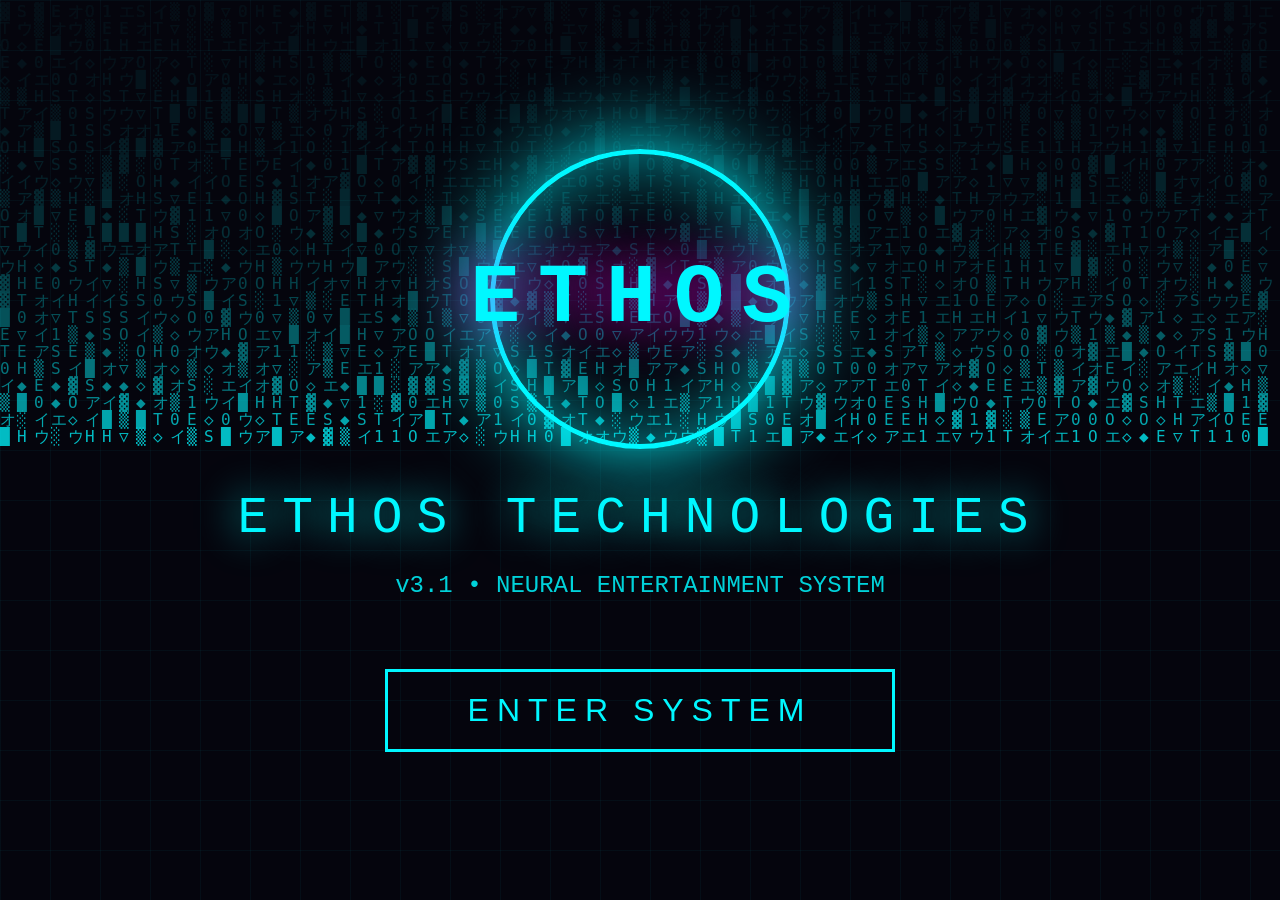
==== index.html @ ecdb27c0 "Add initial HTML structure for ETHOS Technologies" ====
<!DOCTYPE html>
<html lang="es">
<head>
<meta charset="UTF-8">
<meta name="viewport" content="width=device-width, initial-scale=1.0">
<title>ETHOS TECHNOLOGIES • NEON v3.1</title>
<link rel="icon" href="data:image/svg+xml,%3Csvg xmlns='http://www.w3.org/2000/svg' viewBox='0 0 100 100'%3E%3Ctext y='50%' x='50%' font-size='70' text-anchor='middle'%3E⚡%3C/text%3E%3C/svg%3E">
<style>
    :root { --neon-cyan: #00f7ff; --neon-pink: #ff00ff; --bg: #0a0a12; }
    * { margin:0; padding:0; box-sizing:border-box; }
    body {
        height: 100vh;
        background: var(--bg);
        color: var(--neon-cyan);
        font-family: 'Courier New', monospace;
        overflow: hidden;
        position: relative;
    }
    canvas#matrix { position: fixed; inset: 0; z-index: 1; opacity: 0.75; }
    .grid-bg {
        position: fixed; inset: 0; z-index: 2;
        background: linear-gradient(rgba(0,247,255,0.04) 1px, transparent 1px),
                    linear-gradient(90deg, rgba(0,247,255,0.04) 1px, transparent 1px);
        background-size: 50px 50px;
        animation: gridMove 28s linear infinite;
    }
    .center {
        position: absolute; inset: 0;
        display: flex; flex-direction: column;
        align-items: center; justify-content: center;
        z-index: 10; text-align: center;
    }
    .holo-logo {
        width: 300px; height: 300px;
        border: 5px solid var(--neon-cyan);
        border-radius: 50%;
        display: flex; align-items: center; justify-content: center;
        box-shadow: 0 0 90px var(--neon-cyan), inset 0 0 80px rgba(0,247,255,0.6);
        animation: holoPulse 3.5s ease-in-out infinite alternate;
    }
    .holo-logo::after {
        content: "ETHOS";
        font-size: 5.2rem; font-weight: 900; letter-spacing: 18px;
        text-shadow: 0 0 60px var(--neon-pink);
    }
    .enter-btn {
        margin-top: 70px; padding: 20px 80px; font-size: 2rem;
        background: transparent; border: 3px solid var(--neon-cyan);
        color: var(--neon-cyan); cursor: pointer; letter-spacing: 8px;
        transition: all 0.4s;
    }
    .enter-btn:hover {
        background: var(--neon-pink); color: #000;
        box-shadow: 0 0 60px var(--neon-pink); transform: scale(1.08);
    }
    @keyframes holoPulse { to { box-shadow: 0 0 120px var(--neon-cyan), 0 0 180px var(--neon-pink); } }
    @keyframes gridMove { to { background-position: 50px 50px; } }
</style>
</head>
<body>
<canvas id="matrix"></canvas>
<div class="grid-bg"></div>

<div class="center">
    <div class="holo-logo"></div>
    <div style="margin-top:40px; font-size:3.2rem; letter-spacing:14px; text-shadow:0 0 40px var(--neon-cyan);">ETHOS TECHNOLOGIES</div>
    <div style="margin-top:25px; font-size:1.5rem; opacity:0.85;">v3.1 • NEURAL ENTERTAINMENT SYSTEM</div>
    <button class="enter-btn" onclick="window.location.href='ethos.html'">ENTER SYSTEM</button>
</div>

<script>
const canvas = document.getElementById('matrix');
const ctx = canvas.getContext('2d');
let w, h;
function resize() { w = canvas.width = window.innerWidth; h = canvas.height = window.innerHeight; }
resize(); window.addEventListener('resize', resize);

const chars = "01アイウエオETHOS▓▒░█◆◇▽";
let drops = Array(Math.floor(w/17)).fill(1);

function draw() {
    ctx.fillStyle = 'rgba(10,10,18,0.12)';
    ctx.fillRect(0, 0, w, h);
    ctx.fillStyle = '#00f7ff';
    ctx.font = '16px monospace';
    for (let i = 0; i < drops.length; i++) {
        ctx.fillText(chars[Math.floor(Math.random()*chars.length)], i*17, drops[i]*17);
        if (drops[i]*17 > h && Math.random() > 0.97) drops[i] = 0;
        drops[i]++;
    }
}
setInterval(draw, 45);
</script>
</body>
</html>
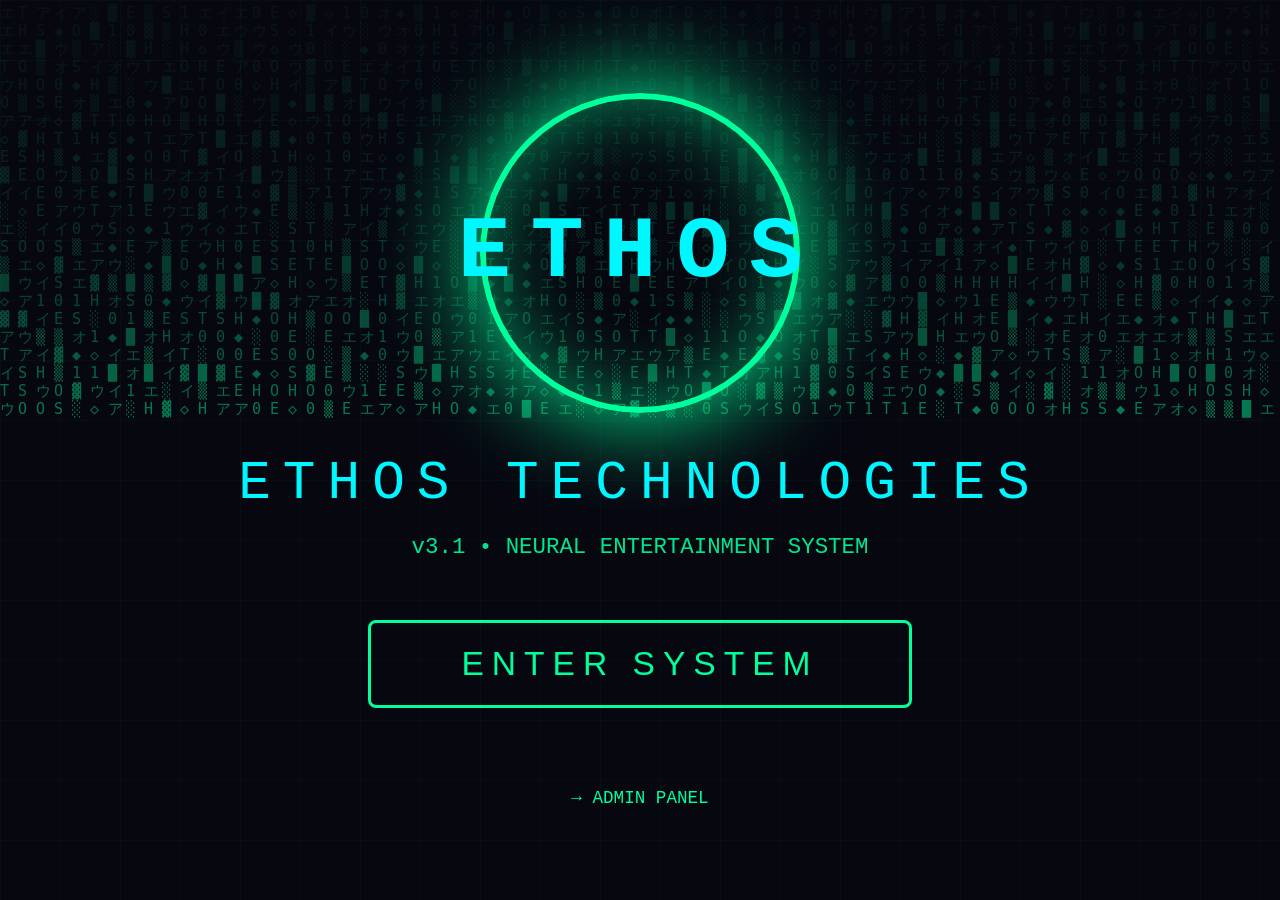
==== commit 3f2fa4ab: "Update styles and animations in index.html" ====
--- a/index.html
+++ b/index.html
@@ -6,23 +6,23 @@
 <title>ETHOS TECHNOLOGIES • NEON v3.1</title>
 <link rel="icon" href="data:image/svg+xml,%3Csvg xmlns='http://www.w3.org/2000/svg' viewBox='0 0 100 100'%3E%3Ctext y='50%' x='50%' font-size='70' text-anchor='middle'%3E⚡%3C/text%3E%3C/svg%3E">
 <style>
-    :root { --neon-cyan: #00f7ff; --neon-pink: #ff00ff; --bg: #0a0a12; }
+    :root { --neon-cyan: #00f7ff; --neon-green: #00ff9d; --bg: #0a0a12; }
     * { margin:0; padding:0; box-sizing:border-box; }
     body {
         height: 100vh;
         background: var(--bg);
-        color: var(--neon-cyan);
+        color: var(--neon-green);
         font-family: 'Courier New', monospace;
         overflow: hidden;
         position: relative;
     }
-    canvas#matrix { position: fixed; inset: 0; z-index: 1; opacity: 0.75; }
+    canvas#matrix { position: fixed; inset: 0; z-index: 1; opacity: 0.45; }
     .grid-bg {
         position: fixed; inset: 0; z-index: 2;
-        background: linear-gradient(rgba(0,247,255,0.04) 1px, transparent 1px),
-                    linear-gradient(90deg, rgba(0,247,255,0.04) 1px, transparent 1px);
-        background-size: 50px 50px;
-        animation: gridMove 28s linear infinite;
+        background: linear-gradient(rgba(0,255,157,0.03) 1px, transparent 1px),
+                    linear-gradient(90deg, rgba(0,255,157,0.03) 1px, transparent 1px);
+        background-size: 60px 60px;
+        animation: gridMove 40s linear infinite;
     }
     .center {
         position: absolute; inset: 0;
@@ -31,30 +31,32 @@
         z-index: 10; text-align: center;
     }
     .holo-logo {
-        width: 300px; height: 300px;
-        border: 5px solid var(--neon-cyan);
+        width: 320px; height: 320px;
+        border: 6px solid var(--neon-green);
         border-radius: 50%;
         display: flex; align-items: center; justify-content: center;
-        box-shadow: 0 0 90px var(--neon-cyan), inset 0 0 80px rgba(0,247,255,0.6);
-        animation: holoPulse 3.5s ease-in-out infinite alternate;
+        box-shadow: 0 0 100px var(--neon-green), inset 0 0 80px rgba(0,255,157,0.5);
+        animation: holoPulse 4s ease-in-out infinite alternate;
     }
     .holo-logo::after {
         content: "ETHOS";
-        font-size: 5.2rem; font-weight: 900; letter-spacing: 18px;
+        font-size: 5.5rem; font-weight: 900; letter-spacing: 20px;
+        color: var(--neon-cyan);
         text-shadow: 0 0 60px var(--neon-pink);
     }
     .enter-btn {
-        margin-top: 70px; padding: 20px 80px; font-size: 2rem;
-        background: transparent; border: 3px solid var(--neon-cyan);
-        color: var(--neon-cyan); cursor: pointer; letter-spacing: 8px;
+        margin-top: 60px; padding: 22px 90px; font-size: 2.1rem;
+        background: transparent; border: 3px solid var(--neon-green);
+        color: var(--neon-green); cursor: pointer; letter-spacing: 8px;
+        border-radius: 8px;
         transition: all 0.4s;
     }
     .enter-btn:hover {
         background: var(--neon-pink); color: #000;
-        box-shadow: 0 0 60px var(--neon-pink); transform: scale(1.08);
+        box-shadow: 0 0 60px var(--neon-pink); transform: scale(1.1);
     }
-    @keyframes holoPulse { to { box-shadow: 0 0 120px var(--neon-cyan), 0 0 180px var(--neon-pink); } }
-    @keyframes gridMove { to { background-position: 50px 50px; } }
+    @keyframes holoPulse { to { box-shadow: 0 0 130px var(--neon-green), 0 0 200px var(--neon-pink); } }
+    @keyframes gridMove { to { background-position: 60px 60px; } }
 </style>
 </head>
 <body>
@@ -63,9 +65,13 @@
 
 <div class="center">
     <div class="holo-logo"></div>
-    <div style="margin-top:40px; font-size:3.2rem; letter-spacing:14px; text-shadow:0 0 40px var(--neon-cyan);">ETHOS TECHNOLOGIES</div>
-    <div style="margin-top:25px; font-size:1.5rem; opacity:0.85;">v3.1 • NEURAL ENTERTAINMENT SYSTEM</div>
+    <div style="margin-top:40px; font-size:3.4rem; letter-spacing:12px; color:var(--neon-cyan);">ETHOS TECHNOLOGIES</div>
+    <div style="margin-top:20px; font-size:1.4rem; opacity:0.9;">v3.1 • NEURAL ENTERTAINMENT SYSTEM</div>
     <button class="enter-btn" onclick="window.location.href='ethos.html'">ENTER SYSTEM</button>
+    
+    <div style="margin-top:80px;">
+        <a href="admin.html" style="color:var(--neon-pink); text-decoration:none; font-size:1.1rem;">→ ADMIN PANEL</a>
+    </div>
 </div>
 
 <script>
@@ -75,21 +81,21 @@
 function resize() { w = canvas.width = window.innerWidth; h = canvas.height = window.innerHeight; }
 resize(); window.addEventListener('resize', resize);
 
-const chars = "01アイウエオETHOS▓▒░█◆◇▽";
-let drops = Array(Math.floor(w/17)).fill(1);
+const chars = "01アイウエオETHOS▓▒░█◆◇";
+let drops = Array(Math.floor(w/18)).fill(1);
 
 function draw() {
-    ctx.fillStyle = 'rgba(10,10,18,0.12)';
+    ctx.fillStyle = 'rgba(10,12,20,0.1)';
     ctx.fillRect(0, 0, w, h);
-    ctx.fillStyle = '#00f7ff';
-    ctx.font = '16px monospace';
+    ctx.fillStyle = '#00ff9d';
+    ctx.font = '15px monospace';
     for (let i = 0; i < drops.length; i++) {
-        ctx.fillText(chars[Math.floor(Math.random()*chars.length)], i*17, drops[i]*17);
-        if (drops[i]*17 > h && Math.random() > 0.97) drops[i] = 0;
+        ctx.fillText(chars[Math.floor(Math.random()*chars.length)], i*18, drops[i]*18);
+        if (drops[i]*18 > h && Math.random() > 0.975) drops[i] = 0;
         drops[i]++;
     }
 }
-setInterval(draw, 45);
+setInterval(draw, 50);
 </script>
 </body>
 </html>
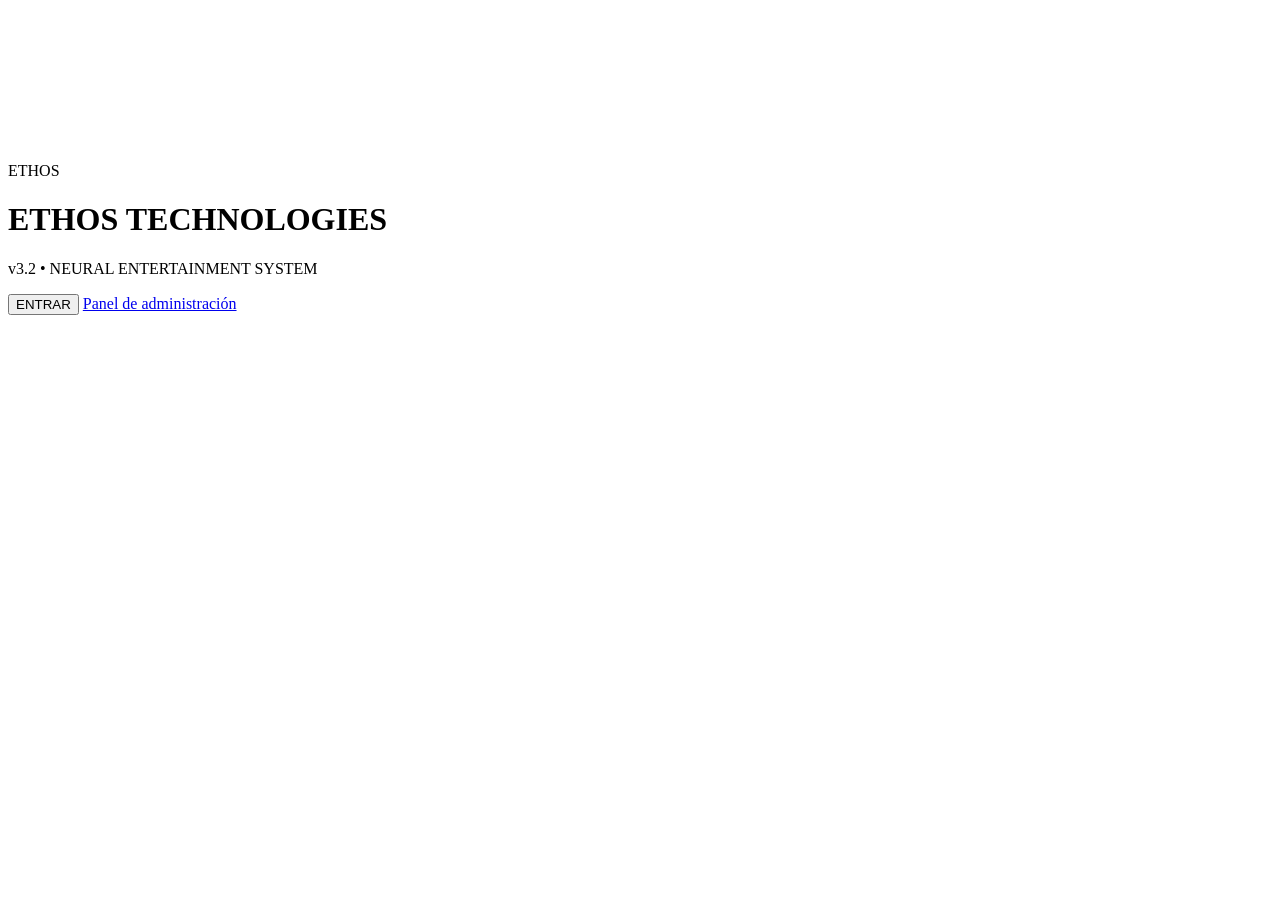
==== commit 9d43b006: "Add files via upload" ====
--- a/index.html
+++ b/index.html
@@ -3,99 +3,24 @@
 <head>
 <meta charset="UTF-8">
 <meta name="viewport" content="width=device-width, initial-scale=1.0">
-<title>ETHOS TECHNOLOGIES • NEON v3.1</title>
-<link rel="icon" href="data:image/svg+xml,%3Csvg xmlns='http://www.w3.org/2000/svg' viewBox='0 0 100 100'%3E%3Ctext y='50%' x='50%' font-size='70' text-anchor='middle'%3E⚡%3C/text%3E%3C/svg%3E">
-<style>
-    :root { --neon-cyan: #00f7ff; --neon-green: #00ff9d; --bg: #0a0a12; }
-    * { margin:0; padding:0; box-sizing:border-box; }
-    body {
-        height: 100vh;
-        background: var(--bg);
-        color: var(--neon-green);
-        font-family: 'Courier New', monospace;
-        overflow: hidden;
-        position: relative;
-    }
-    canvas#matrix { position: fixed; inset: 0; z-index: 1; opacity: 0.45; }
-    .grid-bg {
-        position: fixed; inset: 0; z-index: 2;
-        background: linear-gradient(rgba(0,255,157,0.03) 1px, transparent 1px),
-                    linear-gradient(90deg, rgba(0,255,157,0.03) 1px, transparent 1px);
-        background-size: 60px 60px;
-        animation: gridMove 40s linear infinite;
-    }
-    .center {
-        position: absolute; inset: 0;
-        display: flex; flex-direction: column;
-        align-items: center; justify-content: center;
-        z-index: 10; text-align: center;
-    }
-    .holo-logo {
-        width: 320px; height: 320px;
-        border: 6px solid var(--neon-green);
-        border-radius: 50%;
-        display: flex; align-items: center; justify-content: center;
-        box-shadow: 0 0 100px var(--neon-green), inset 0 0 80px rgba(0,255,157,0.5);
-        animation: holoPulse 4s ease-in-out infinite alternate;
-    }
-    .holo-logo::after {
-        content: "ETHOS";
-        font-size: 5.5rem; font-weight: 900; letter-spacing: 20px;
-        color: var(--neon-cyan);
-        text-shadow: 0 0 60px var(--neon-pink);
-    }
-    .enter-btn {
-        margin-top: 60px; padding: 22px 90px; font-size: 2.1rem;
-        background: transparent; border: 3px solid var(--neon-green);
-        color: var(--neon-green); cursor: pointer; letter-spacing: 8px;
-        border-radius: 8px;
-        transition: all 0.4s;
-    }
-    .enter-btn:hover {
-        background: var(--neon-pink); color: #000;
-        box-shadow: 0 0 60px var(--neon-pink); transform: scale(1.1);
-    }
-    @keyframes holoPulse { to { box-shadow: 0 0 130px var(--neon-green), 0 0 200px var(--neon-pink); } }
-    @keyframes gridMove { to { background-position: 60px 60px; } }
-</style>
+<meta name="description" content="Ethos Technologies: sistema de entretenimiento con tu biblioteca de juegos.">
+<meta name="theme-color" content="#0a0a12">
+<title>ETHOS TECHNOLOGIES • NEON v3.2</title>
+<link rel="icon" href="data:image/svg+xml,%3Csvg xmlns='http://www.w3.org/2000/svg' viewBox='0 0 100 100'%3E%3Ctext y='50%25' x='50%25' font-size='70' text-anchor='middle' dominant-baseline='central'%3E⚡%3C/text%3E%3C/svg%3E">
+<link rel="stylesheet" href="assets/style.css">
 </head>
 <body>
 <canvas id="matrix"></canvas>
 <div class="grid-bg"></div>
 
-<div class="center">
-    <div class="holo-logo"></div>
-    <div style="margin-top:40px; font-size:3.4rem; letter-spacing:12px; color:var(--neon-cyan);">ETHOS TECHNOLOGIES</div>
-    <div style="margin-top:20px; font-size:1.4rem; opacity:0.9;">v3.1 • NEURAL ENTERTAINMENT SYSTEM</div>
-    <button class="enter-btn" onclick="window.location.href='ethos.html'">ENTER SYSTEM</button>
-    
-    <div style="margin-top:80px;">
-        <a href="admin.html" style="color:var(--neon-pink); text-decoration:none; font-size:1.1rem;">→ ADMIN PANEL</a>
-    </div>
-</div>
+<main class="wrap center">
+  <div class="holo-logo" aria-hidden="true"><span>ETHOS</span></div>
+  <h1 class="title">ETHOS TECHNOLOGIES</h1>
+  <p class="sub">v3.2 • NEURAL ENTERTAINMENT SYSTEM</p>
+  <button class="enter-btn" onclick="location.href='ethos.html'">ENTRAR</button>
+  <a class="admin-link" href="admin.html">Panel de administración</a>
+</main>
 
-<script>
-const canvas = document.getElementById('matrix');
-const ctx = canvas.getContext('2d');
-let w, h;
-function resize() { w = canvas.width = window.innerWidth; h = canvas.height = window.innerHeight; }
-resize(); window.addEventListener('resize', resize);
-
-const chars = "01アイウエオETHOS▓▒░█◆◇";
-let drops = Array(Math.floor(w/18)).fill(1);
-
-function draw() {
-    ctx.fillStyle = 'rgba(10,12,20,0.1)';
-    ctx.fillRect(0, 0, w, h);
-    ctx.fillStyle = '#00ff9d';
-    ctx.font = '15px monospace';
-    for (let i = 0; i < drops.length; i++) {
-        ctx.fillText(chars[Math.floor(Math.random()*chars.length)], i*18, drops[i]*18);
-        if (drops[i]*18 > h && Math.random() > 0.975) drops[i] = 0;
-        drops[i]++;
-    }
-}
-setInterval(draw, 50);
-</script>
+<script src="assets/app.js"></script>
 </body>
 </html>
